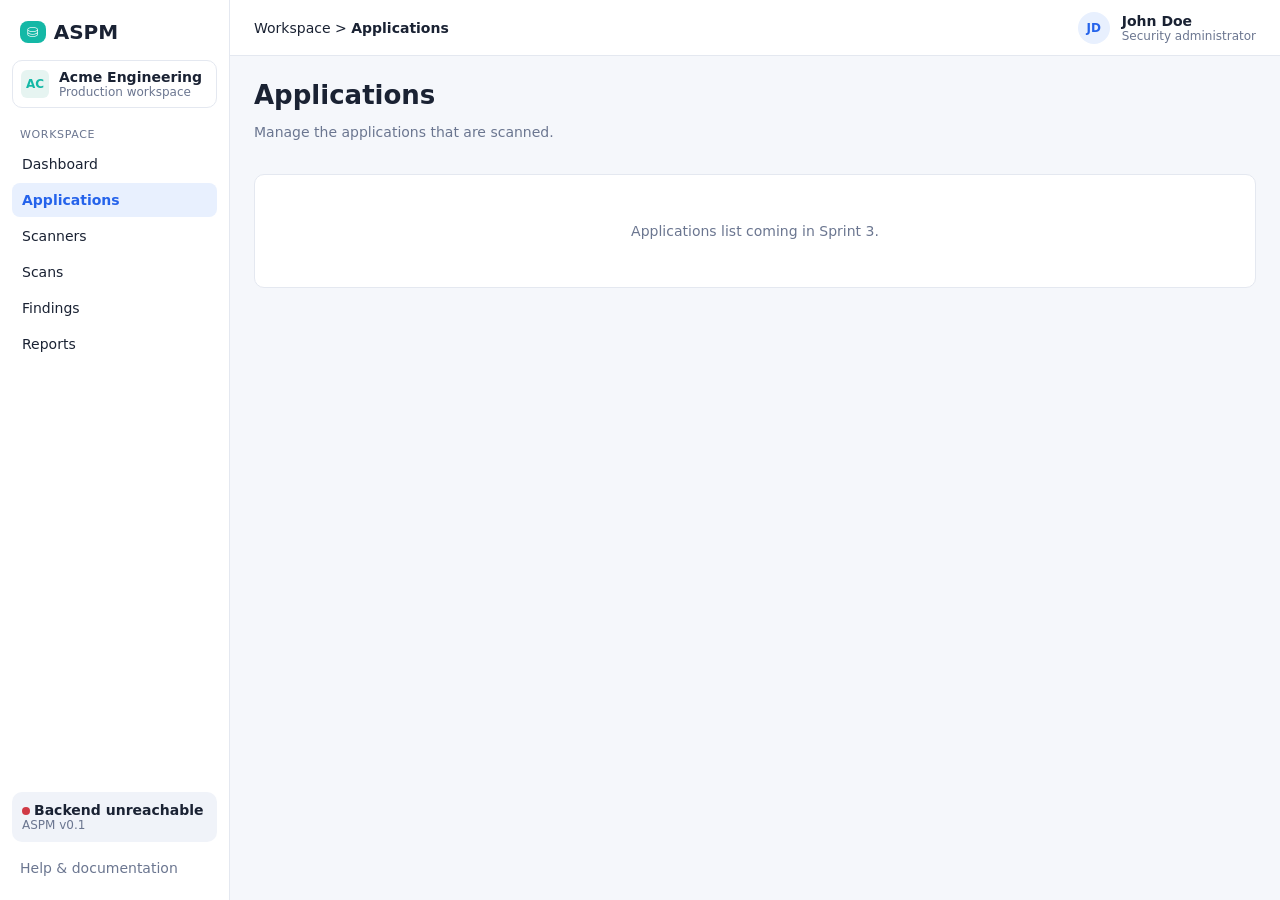
==== frontend/applications.html @ 5aa97e17 "Added front end" ====
<!DOCTYPE html>
<html lang="en">
<head>
  <meta charset="UTF-8">
  <meta name="viewport" content="width=device-width, initial-scale=1">
  <title>Applications | ASPM</title>
  <link rel="stylesheet" href="css/style.css">
</head>
<body data-page="applications" data-title="Applications">
  <main id="content">
    <div class="page-head">
      <div>
        <h1>Applications</h1>
        <p class="muted">Manage the applications that are scanned.</p>
      </div>
    </div>
    <div class="card empty">Applications list coming in Sprint 3.</div>
  </main>

  <script src="js/config.js"></script>
  <script src="js/api.js"></script>
  <script src="js/layout.js"></script>
</body>
</html>
---- frontend/css/style.css ----
/* ASPM styles. Colors are estimates from the Figma; replace with exact hex values from Figma's inspect panel. */
:root {
  --bg: #f5f7fb;
  --card: #ffffff;
  --border: #e4e8f0;
  --text: #1a2233;
  --muted: #6b7690;
  --primary: #2563eb;
  --primary-soft: #e8f0fe;
  --teal: #14b8a6;
  --critical: #d03a45;
  --high: #e0822e;
  --medium: #b8891f;
  --low: #5b7db1;
  --ok: #22a06b;
  --sidebar-w: 230px;
  --radius: 10px;
}

* { box-sizing: border-box; }
body {
  margin: 0;
  background: var(--bg);
  color: var(--text);
  font-family: Inter, system-ui, -apple-system, "Segoe UI", sans-serif;
  font-size: 14px;
}
h1 { margin: 0 0 4px; font-size: 26px; }
h2 { margin: 0 0 12px; font-size: 16px; }
small { display: block; font-size: 12px; color: var(--muted); }
.muted { color: var(--muted); }

/* ---------- Shell (built by js/layout.js) ---------- */
.shell { display: flex; min-height: 100vh; }
.sidebar {
  width: var(--sidebar-w);
  flex-shrink: 0;
  background: var(--card);
  border-right: 1px solid var(--border);
  padding: 16px 12px;
  display: flex;
  flex-direction: column;
  position: sticky;
  top: 0;
  height: 100vh;
}
.logo { display: flex; align-items: center; gap: 8px; padding: 4px 8px 16px; font-size: 20px; font-weight: 700; }
.logo-icon { background: var(--teal); color: #fff; border-radius: 8px; padding: 3px 7px; font-size: 14px; }
.workspace { display: flex; gap: 10px; align-items: center; border: 1px solid var(--border); border-radius: var(--radius); padding: 8px; margin-bottom: 20px; }
.nav-label { padding: 0 8px 6px; font-size: 11px; letter-spacing: .06em; color: var(--muted); }
.nav a {
  display: flex; align-items: center; gap: 10px;
  padding: 9px 10px; margin-bottom: 2px;
  border-radius: 8px; color: var(--text); text-decoration: none;
}
.nav a:hover { background: #f0f3f9; }
.nav a.active { background: var(--primary-soft); color: var(--primary); font-weight: 600; }
.sidebar-bottom { margin-top: auto; }
.platform-status { background: #f0f3f9; border-radius: var(--radius); padding: 10px; margin-bottom: 10px; }
.dot { display: inline-block; width: 8px; height: 8px; border-radius: 50%; background: #aab2c3; margin-right: 4px; }
.dot.up { background: var(--ok); }
.dot.down { background: var(--critical); }
.help { display: block; padding: 8px; color: var(--muted); text-decoration: none; }

.main { flex: 1; min-width: 0; }
.topbar {
  height: 56px; display: flex; align-items: center; justify-content: space-between;
  padding: 0 24px; background: var(--card); border-bottom: 1px solid var(--border);
}
.user { display: flex; align-items: center; gap: 12px; }
.avatar {
  display: inline-grid; place-items: center; width: 32px; height: 32px;
  border-radius: 50%; background: var(--primary-soft); color: var(--primary);
  font-size: 12px; font-weight: 600;
}
.avatar.sq { border-radius: 6px; width: 28px; height: 28px; background: #e6f4f1; color: var(--teal); }
#content { padding: 24px; }

/* ---------- Components ---------- */
.page-head { display: flex; justify-content: space-between; align-items: flex-start; gap: 16px; flex-wrap: wrap; margin-bottom: 20px; }
.actions { display: flex; gap: 10px; }
.btn { padding: 9px 16px; border: 1px solid var(--border); border-radius: 8px; background: var(--card); color: var(--text); font: inherit; cursor: pointer; text-decoration: none; }
.btn:hover { background: #f0f3f9; }
.btn.primary { background: var(--primary); border-color: var(--primary); color: #fff; }
.btn.primary:hover { filter: brightness(1.1); }

.card { background: var(--card); border: 1px solid var(--border); border-radius: var(--radius); padding: 16px; margin-bottom: 16px; }
.grid-stats { display: grid; grid-template-columns: repeat(auto-fit, minmax(150px, 1fr)); gap: 12px; margin-bottom: 16px; }
.stat span { color: var(--muted); font-size: 13px; }
.stat b { display: block; margin: 6px 0; font-size: 30px; font-weight: 500; }
.critical { color: var(--critical); } .high { color: var(--high); }
.medium { color: var(--medium); } .low { color: var(--low); }

.filters { display: flex; gap: 16px; flex-wrap: wrap; margin-bottom: 20px; }
.filters label { display: flex; flex-direction: column; gap: 4px; font-size: 12px; font-weight: 600; }
select, input[type="text"] { min-width: 180px; padding: 9px 10px; border: 1px solid var(--border); border-radius: 8px; background: var(--card); font: inherit; font-weight: 400; }

table { width: 100%; border-collapse: collapse; }
th { text-align: left; padding: 10px 12px; font-size: 12px; color: var(--muted); background: #f7f9fc; }
td { padding: 12px; border-top: 1px solid var(--border); }

.badge { display: inline-block; padding: 2px 8px; border-radius: 6px; font-size: 12px; font-weight: 500; }
.badge.completed { background: #e3f5ec; color: #17794f; }
.badge.running   { background: var(--primary-soft); color: var(--primary); }
.badge.queued    { background: #eef0f4; color: var(--muted); }
.badge.failed    { background: #fbe6e8; color: var(--critical); }

.empty { text-align: center; padding: 48px 16px; color: var(--muted); }

@media (max-width: 800px) { .sidebar { display: none; } }
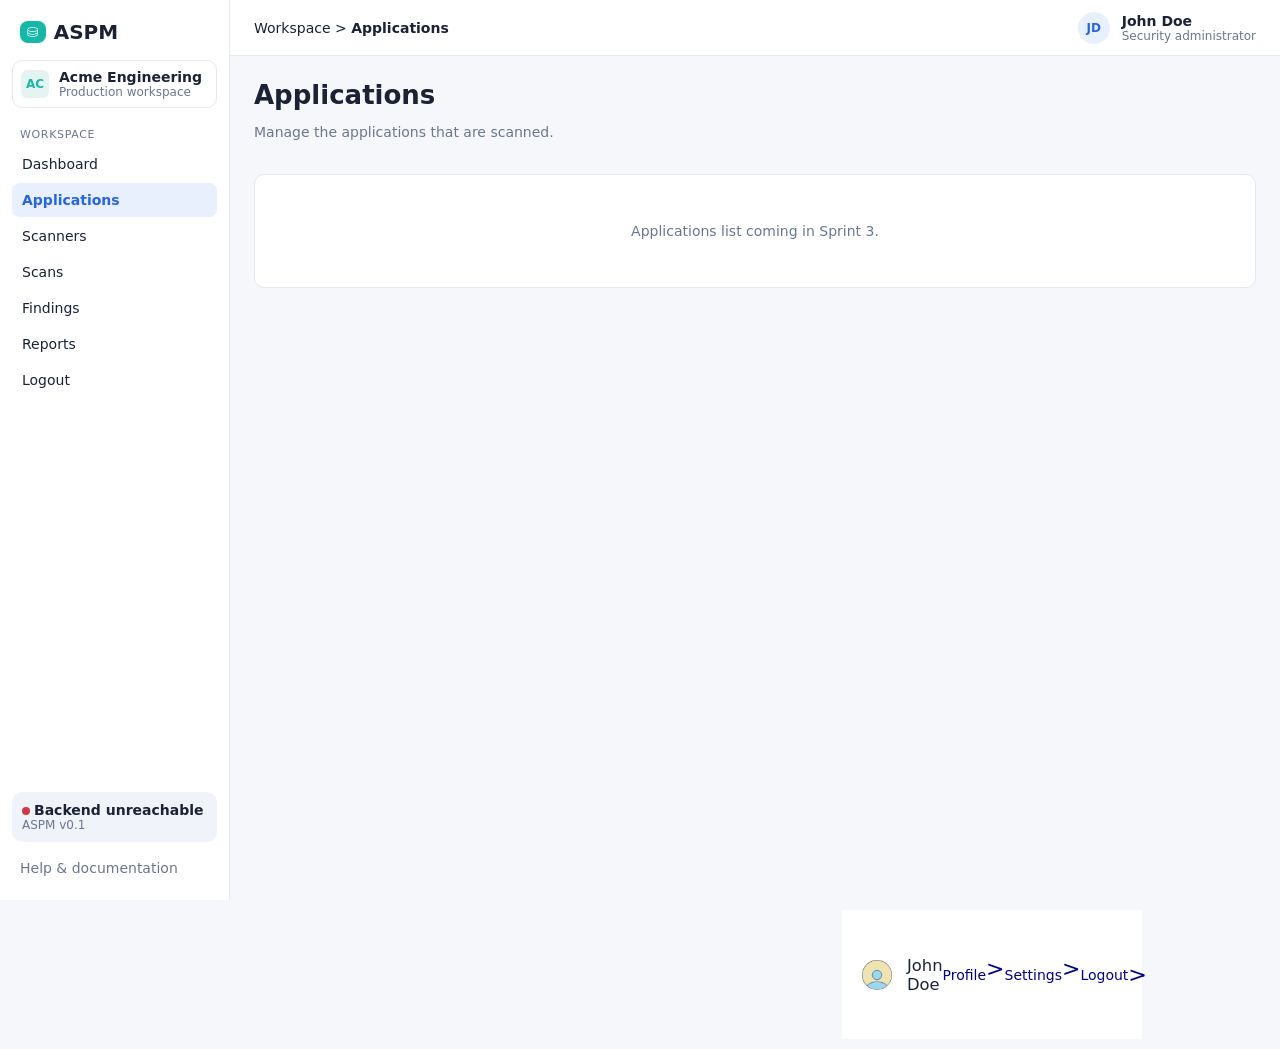
==== commit 09a8d750: "Add logout." ====
--- a/frontend/applications.html
+++ b/frontend/applications.html
@@ -9,6 +9,29 @@
 <body data-page="applications" data-title="Applications">
   <main id="content">
     <div class="page-head">
+        
+      <div class = "sub-menu-wrap" id = "subMenu">
+        <div class = "sub-menu">
+          <div class = "user-info">
+            <img src = "images/Default_Profile_Picture.png">
+            <h3>John Doe</h3>
+            <hr>
+            <a href = "#" class = "sub-menu-link">
+              <p>Profile<p>
+              <span>></span>
+            </a>
+            <a href = "#" class = "sub-menu-link">
+              <p>Settings<p>
+              <span>></span>
+            </a>
+            <a href = "#" class = "sub-menu-link">
+              <p>Logout<p>
+              <span>></span>
+            </a>
+          </div>
+        </div>
+      </div>
+
       <div>
         <h1>Applications</h1>
         <p class="muted">Manage the applications that are scanned.</p>
@@ -20,5 +43,12 @@
   <script src="js/config.js"></script>
   <script src="js/api.js"></script>
   <script src="js/layout.js"></script>
+  <script>
+  let subMenu = document.getElementById("subMenu");
+
+  function toggleMenu() {
+    subMenu.classList.toggle("open-menu");
+  }
+  </script>
 </body>
 </html>
--- a/frontend/css/style.css
+++ b/frontend/css/style.css
@@ -75,6 +75,18 @@
 }
 .avatar.sq { border-radius: 6px; width: 28px; height: 28px; background: #e6f4f1; color: var(--teal); }
 #content { padding: 24px; }
+.sub-menu-wrap { position:absolute; top: 100%; right: 10%; width: 320px; max-height: 400px; overflow: hidden; transition: max-height 0.5s;}
+.sub-menu-wrap.open-menu { max-height: 0px;}
+.sub-menu { background: white; padding: 20px; margin: 10px;}
+.sub-menu hr { border: 0; height: 1px; width: 100%; background-color: gray; margin: 15px 0 10px;}
+.sub-menu-link {display: flex; align-items: center; text-decoration: none; color: darkblue; margin: 12px 0}
+.sub-menu-link p {width: 100%;}
+.sub-menu-link span {font-size: 22px;}
+.sub-menu-link:hover span { transform: translateX(5px)}
+.sub-menu-link:hover p {font-weight: 600;}
+.user-info { display: flex; align-items: center;}
+.user-info h3 { font-weight: 500;}
+.user-info img { width: 30px; border-radius: 50%; margin-right: 15px;}
 
 /* ---------- Components ---------- */
 .page-head { display: flex; justify-content: space-between; align-items: flex-start; gap: 16px; flex-wrap: wrap; margin-bottom: 20px; }
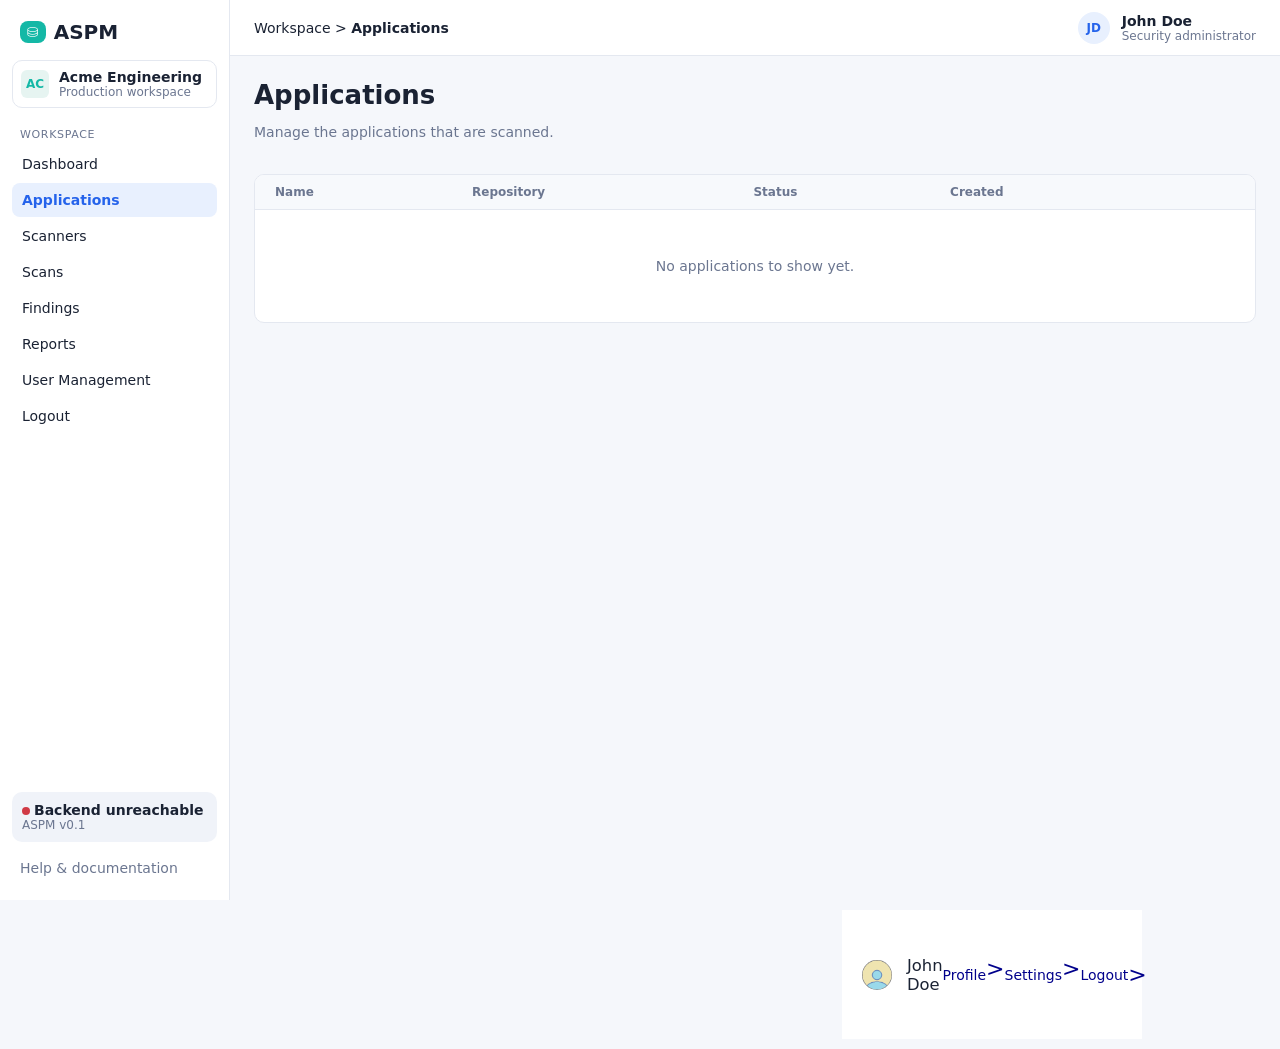
==== commit 4f984411: "AP-75 create applications list" ====
--- a/frontend/applications.html
+++ b/frontend/applications.html
@@ -5,50 +5,39 @@
   <meta name="viewport" content="width=device-width, initial-scale=1">
   <title>Applications | ASPM</title>
   <link rel="stylesheet" href="css/style.css">
+  <link rel="stylesheet" href="css/applications.css">
 </head>
 <body data-page="applications" data-title="Applications">
   <main id="content">
     <div class="page-head">
-        
-      <div class = "sub-menu-wrap" id = "subMenu">
-        <div class = "sub-menu">
-          <div class = "user-info">
-            <img src = "images/Default_Profile_Picture.png">
-            <h3>John Doe</h3>
-            <hr>
-            <a href = "#" class = "sub-menu-link">
-              <p>Profile<p>
-              <span>></span>
-            </a>
-            <a href = "#" class = "sub-menu-link">
-              <p>Settings<p>
-              <span>></span>
-            </a>
-            <a href = "#" class = "sub-menu-link">
-              <p>Logout<p>
-              <span>></span>
-            </a>
-          </div>
-        </div>
-      </div>
-
       <div>
         <h1>Applications</h1>
-        <p class="muted">Manage the applications that are scanned.</p>
+        <p class="muted" id="app-count">Manage the applications that are scanned.</p>
       </div>
     </div>
-    <div class="card empty">Applications list coming in Sprint 3.</div>
+
+    <div class="card table-card">
+      <div class="table-wrap">
+        <table class="app-table">
+          <thead>
+            <tr>
+              <th>Name</th>
+              <th>Repository</th>
+              <th>Status</th>
+              <th>Created</th>
+              <th><span class="sr-only">Actions</span></th>
+            </tr>
+          </thead>
+          <tbody id="app-rows">
+            <tr><td colspan="5" class="empty">No applications to show yet.</td></tr>
+          </tbody>
+        </table>
+      </div>
+    </div>
   </main>
 
   <script src="js/config.js"></script>
   <script src="js/api.js"></script>
   <script src="js/layout.js"></script>
-  <script>
-  let subMenu = document.getElementById("subMenu");
-
-  function toggleMenu() {
-    subMenu.classList.toggle("open-menu");
-  }
-  </script>
 </body>
 </html>
--- a/frontend/css/style.css
+++ b/frontend/css/style.css
@@ -120,3 +120,54 @@
 .empty { text-align: center; padding: 48px 16px; color: var(--muted); }
 
 @media (max-width: 800px) { .sidebar { display: none; } }
+
+
+
+/* ---------- User Management ---------- */
+.user-form-fields {
+  display: grid;
+  grid-template-columns: repeat(auto-fit, minmax(200px, 1fr));
+  gap: 16px;
+  margin: 16px 0;
+}
+
+.user-form-fields label {
+  display: flex;
+  flex-direction: column;
+  gap: 6px;
+  font-weight: 600;
+}
+
+.user-form-fields input,
+.user-form-fields select,
+#user-search {
+  width: 100%;
+  min-width: 0;
+  padding: 9px 10px;
+  border: 1px solid var(--border);
+  border-radius: 8px;
+  background: var(--card);
+  font: inherit;
+}
+
+.user-form-actions {
+  display: flex;
+  justify-content: flex-end;
+  gap: 10px;
+}
+
+#user-form-error {
+  color: var(--critical);
+}
+
+/* User Management remove buttons */
+.remove-user-btn {
+  color: var(--critical);
+  border-color: var(--critical);
+}
+
+.remove-user-btn:hover {
+  background: #fbe6e8;
+}
+
+
--- a/frontend/css/applications.css
+++ b/frontend/css/applications.css
@@ -0,0 +1,13 @@
+/* Applications list page (Story AP-74). Builds on css/style.css. */
+.table-card { padding: 0; overflow: hidden; }
+.table-wrap { overflow-x: auto; position: relative; }
+.app-table { min-width: 640px; }
+.app-table th:first-child, .app-table td:first-child { padding-left: 20px; }
+.app-table th:last-child, .app-table td:last-child { padding-right: 20px; text-align: right; }
+.app-table tbody tr:hover td { background: #fafbfe; }
+.app-table td.empty { text-align: center; }
+
+.sr-only {
+  position: absolute; width: 1px; height: 1px; margin: -1px; padding: 0;
+  overflow: hidden; clip: rect(0 0 0 0); white-space: nowrap; border: 0;
+}
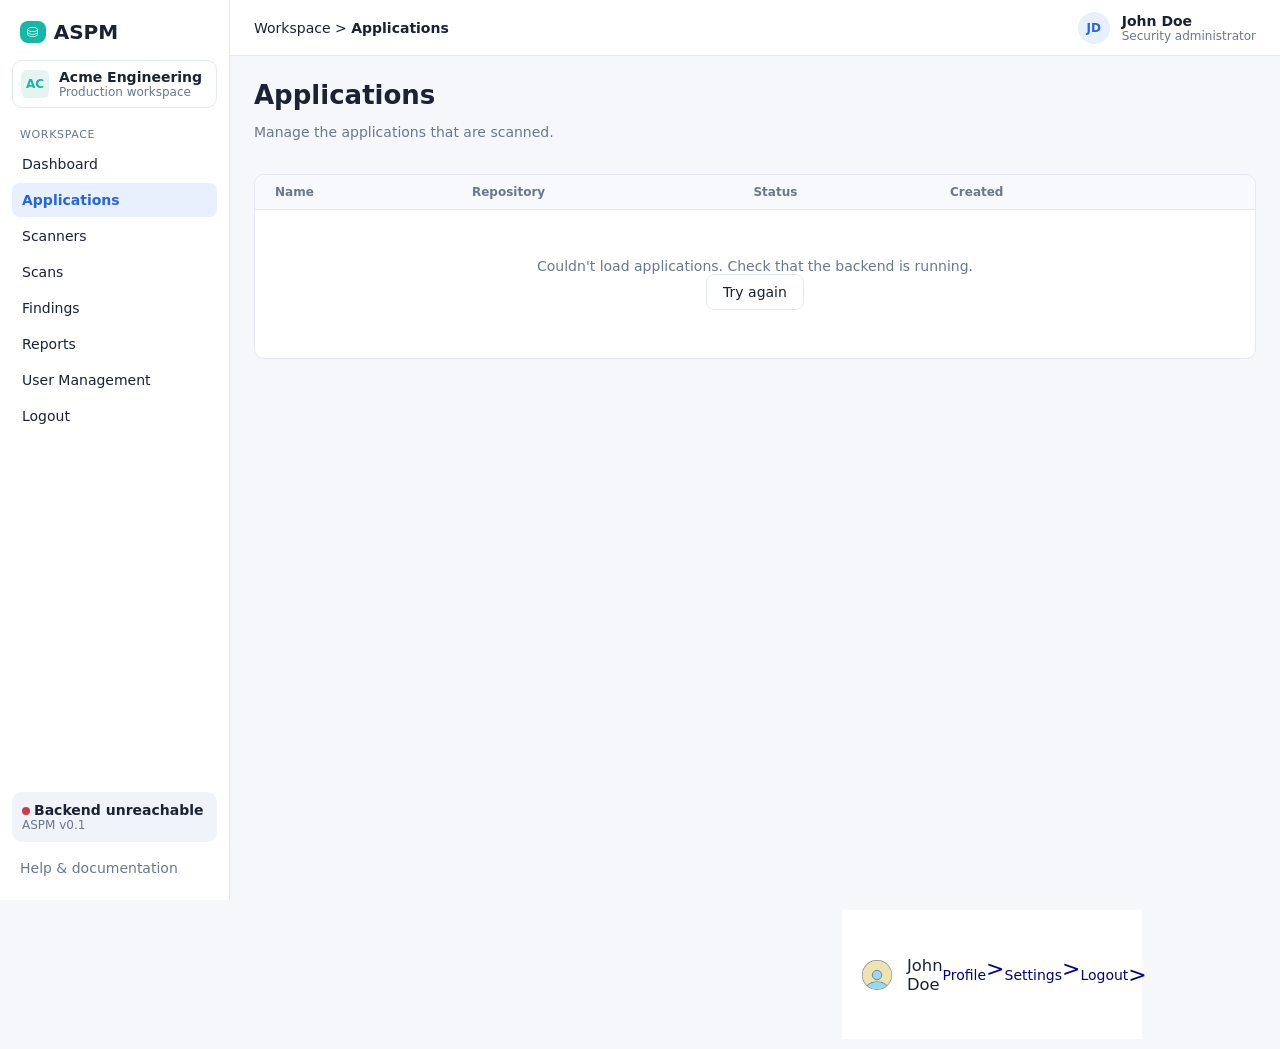
==== commit c19ebd54: "AP-76 fetch applications from backen" ====
--- a/frontend/applications.html
+++ b/frontend/applications.html
@@ -39,5 +39,6 @@
   <script src="js/config.js"></script>
   <script src="js/api.js"></script>
   <script src="js/layout.js"></script>
+  <script src="js/applications.js"></script>
 </body>
 </html>
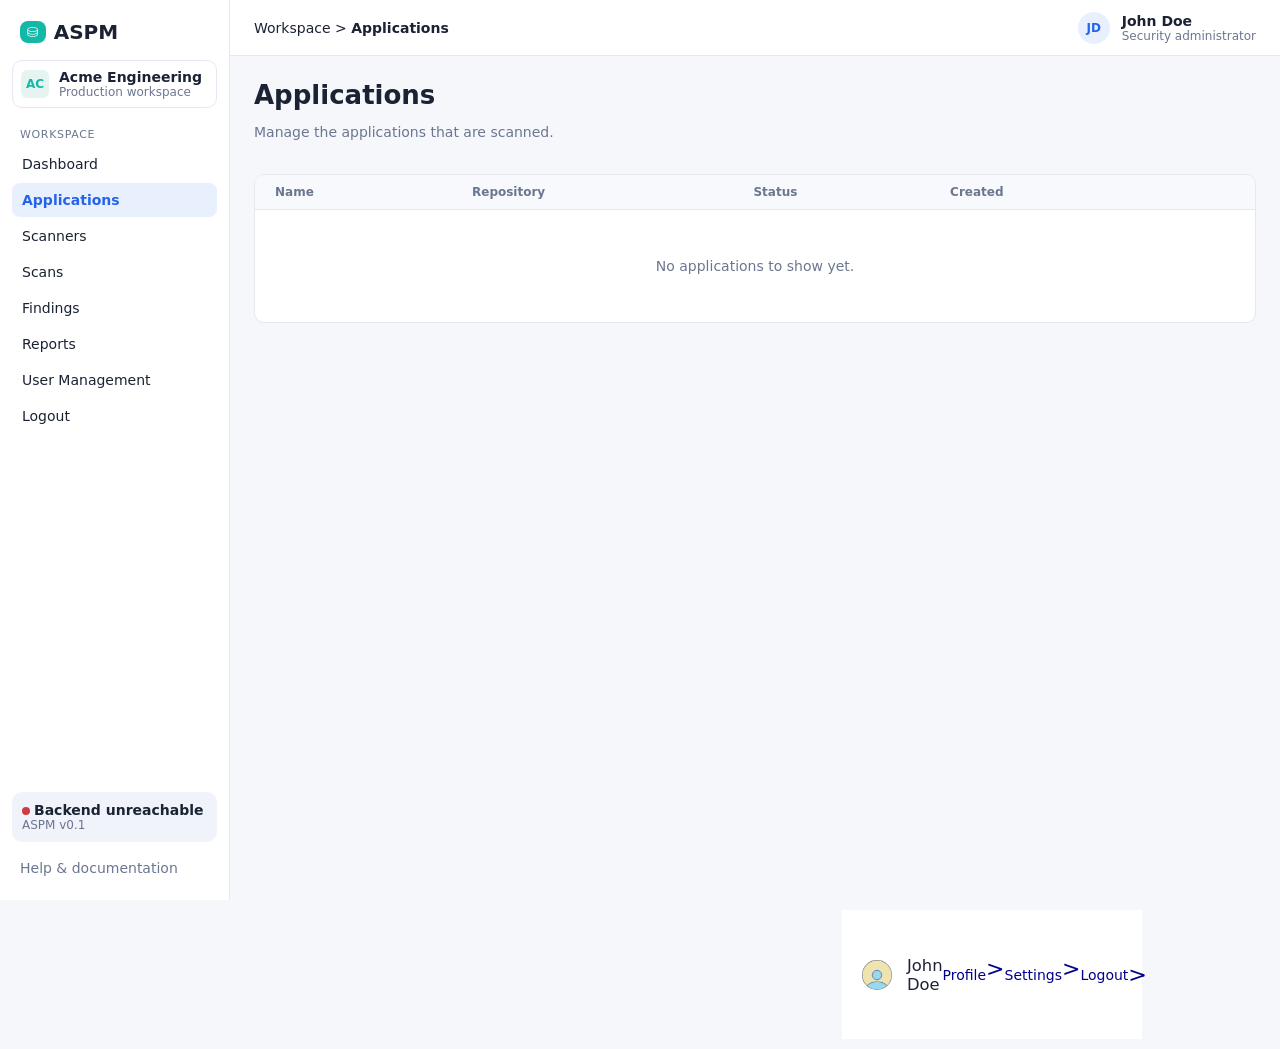
==== commit ed00bd32: "Merge branch 'main' into AP-74-Applciations-List-Chris" ====
--- a/frontend/applications.html
+++ b/frontend/applications.html
@@ -10,6 +10,29 @@
 <body data-page="applications" data-title="Applications">
   <main id="content">
     <div class="page-head">
+        
+      <div class = "sub-menu-wrap" id = "subMenu">
+        <div class = "sub-menu">
+          <div class = "user-info">
+            <img src = "images/Default_Profile_Picture.png">
+            <h3>John Doe</h3>
+            <hr>
+            <a href = "#" class = "sub-menu-link">
+              <p>Profile<p>
+              <span>></span>
+            </a>
+            <a href = "#" class = "sub-menu-link">
+              <p>Settings<p>
+              <span>></span>
+            </a>
+            <a href = "#" class = "sub-menu-link">
+              <p>Logout<p>
+              <span>></span>
+            </a>
+          </div>
+        </div>
+      </div>
+
       <div>
         <h1>Applications</h1>
         <p class="muted" id="app-count">Manage the applications that are scanned.</p>
@@ -39,6 +62,5 @@
   <script src="js/config.js"></script>
   <script src="js/api.js"></script>
   <script src="js/layout.js"></script>
-  <script src="js/applications.js"></script>
 </body>
 </html>
--- a/frontend/css/applications.css
+++ b/frontend/css/applications.css
@@ -11,3 +11,19 @@
   position: absolute; width: 1px; height: 1px; margin: -1px; padding: 0;
   overflow: hidden; clip: rect(0 0 0 0); white-space: nowrap; border: 0;
 }
+
+/* AP-77: application information */
+.app-name { font-weight: 600; color: var(--text); text-decoration: none; }
+a.app-name:hover { color: var(--primary); text-decoration: underline; }
+.repo-link { color: var(--primary); text-decoration: none; word-break: break-all; }
+.repo-link:hover { text-decoration: underline; }
+.retry { margin-top: 12px; }
+
+/* AP-78: link to application details */
+.btn-sm { padding: 5px 12px; font-size: 13px; }
+
+.back-link { display: inline-block; margin-bottom: 12px; color: var(--primary); text-decoration: none; }
+.back-link:hover { text-decoration: underline; }
+.details { display: grid; grid-template-columns: 160px 1fr; gap: 14px 20px; margin: 0; }
+.details dt { color: var(--muted); font-size: 13px; }
+.details dd { margin: 0; word-break: break-word; }
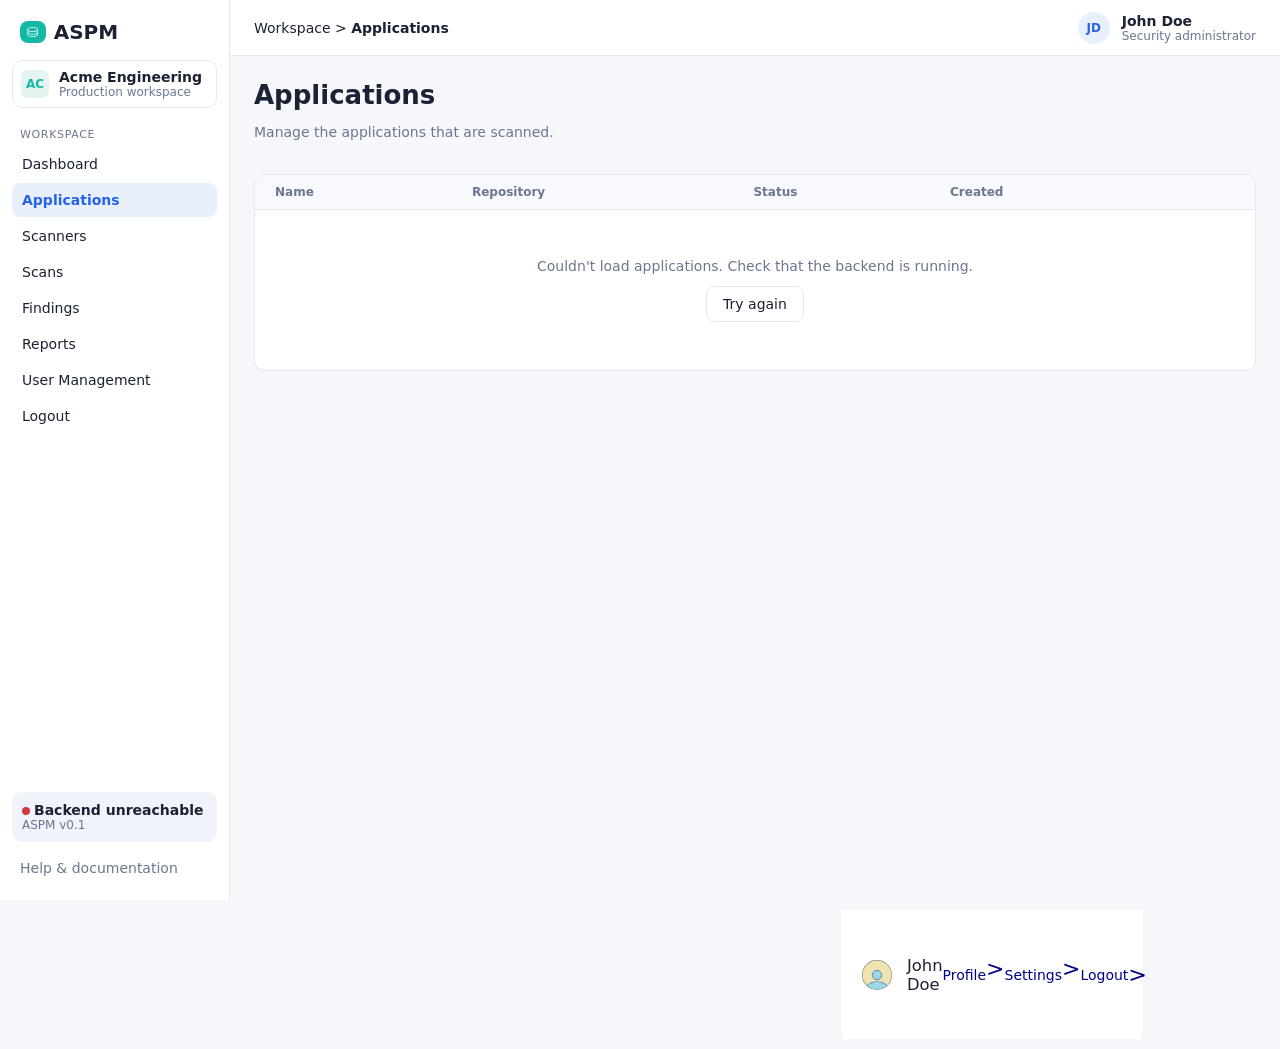
==== commit 25a9486a: "Forgot to include applications.js in the html script section" ====
--- a/frontend/applications.html
+++ b/frontend/applications.html
@@ -62,5 +62,6 @@
   <script src="js/config.js"></script>
   <script src="js/api.js"></script>
   <script src="js/layout.js"></script>
+  <script src="js/applications.js"></script>
 </body>
 </html>
